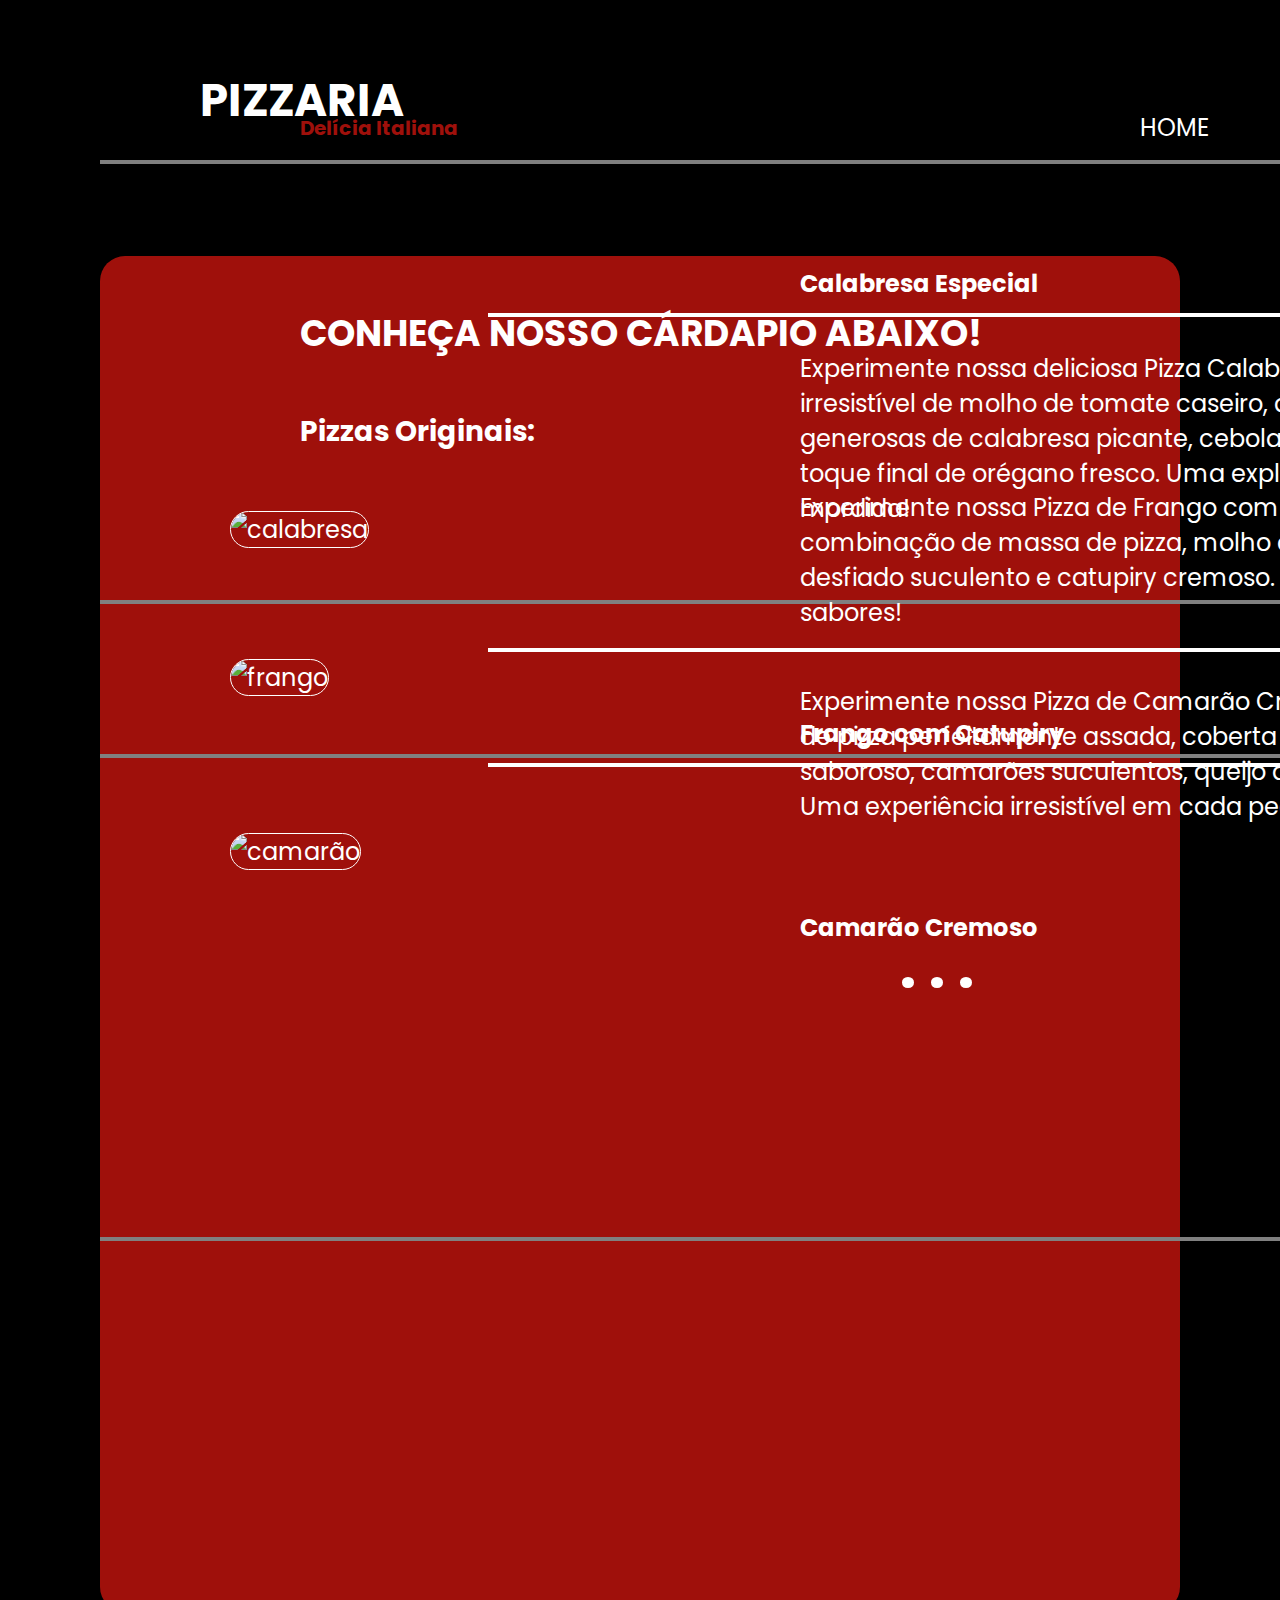
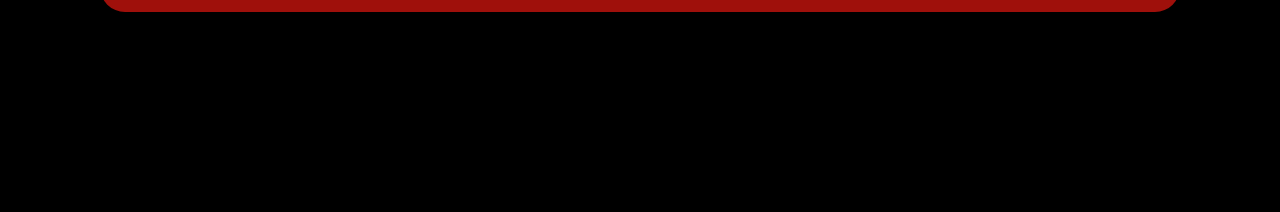
==== cardapio.html @ 20911234 "Add files via upload" ====
<!DOCTYPE html>
<html lang="pt-br">
<head>
    <meta charset="UTF-8">
    <meta name="viewport" content="width=device-width, initial-scale=1.0">
    <link rel="stylesheet" href="cardapio.css">
    <link rel="preconnect" href="https://fonts.gstatic.com" crossorigin>
<link href="https://fonts.googleapis.com/css2?family=Poppins:ital,wght@0,100;0,200;0,300;0,400;0,500;0,600;0,700;0,800;0,900;1,100;1,200;1,300;1,400;1,500;1,600;1,700;1,800;1,900&display=swap" rel="stylesheet">
    <title>Cardápio Delícia Italiana</title>
</head>
<body>
<div id="cardapio">
    <div class="header">
    <h2>PIZZARIA</h2>
    <h4>Delícia Italiana</h4>
    
    <a href="index.html" class="navegar">HOME</a>
    <a href="cardapio.html" class="navegar">CARDÁPIO</a>

    <a href="#" class="btn">Peça agora!</a>
    </div>

    <div id="pizzas">
        
        <h2 class="abaixo">CONHEÇA NOSSO CÁRDAPIO ABAIXO!</h2>

        <h3>Pizzas Originais:</h3>
        <img src="imagem/calabresa.jpg" alt="calabresa" class="bresa">
        <hr class="hr1">
        <div class="especial">
        <h4>Calabresa Especial</h4>
        <hr>
        <p>Experimente nossa deliciosa Pizza Calabresa Especial, uma combinação irresistível de molho de tomate caseiro, queijo mozzarella derretido, fatias generosas de calabresa picante, cebola fresca cortada em rodelas e um toque final de orégano fresco. Uma explosão de sabores em cada mordida!</p>
        </div>
        <hr class="hr2">
        <div class="frango">
        <h4> Frango com Catupiry</h4>
        <hr class="hr3">
        <img src="imagem/frango.png" alt="frango">
        <p>Experimente nossa Pizza de Frango com Catupiry! Uma deliciosa combinação de massa de pizza, molho de tomate artesanal, frango desfiado suculento e catupiry cremoso. Cada mordida é uma explosão de sabores!</p>
        <hr>
        </div>
        <div class="camarao">
        <h4>Camarão Cremoso</h4>
        <hr class="hr4">
        <img src="imagem/camarao.jpg" alt="camarão">
        <p>Experimente nossa Pizza de Camarão Cremoso! Com uma base de massa de pizza perfeitamente assada, coberta com um molho cremoso e saboroso, camarões suculentos, queijo derretido e temperos especiais. Uma experiência irresistível em cada pedaço!</p>
        <hr class="hr5">
        </div>
        <div class="continua">
        <h1>. . .</h1>
        </div>
    </div>
</div>
</body>
</html>
---- cardapio.css ----
body{
    background-color: black;
    color: white;
    font-family: "Poppins", sans-serif;
    font-size: 24px;
    margin: 0 auto;
}


.header > h2{
    color: white;
    position: relative;
    top: 30px;
    left: 200px;
    font-size: 45px;
}

.header > h4{
    color: #9F100B;
    position: relative;
    top: -30px;
    left: 300px;
    font-size: 20px;
}

a{
    text-decoration: none;
}

.navegar{
    color: white;
    position: relative;
    top: -100px;
    left: 1100px;
    font-size: 24px;
    margin: 40px;
}

.btn{
    border: 2px solid red;
    background: #9F100B;
    border-radius: 25px;
    padding: 10px;
    display: inline-block;
    color: white;
    position: relative;
    top: -100px;
    left: 1150px;
    font-size: 24px;
    border: 1px solid white;
}

.btn:hover{
    transform: scale(1.1);
}

.abaixo{
    position: relative;
    left: 200px;
    top: 50px;
}

#pizzas{
    background-color: #9F100B;
    margin: 100px;
    position: relative;
    top: -100px;
    border-radius: 25px;
    background-image: url(https://images.unsplash.com/photo-1585314062340-f1a5a7c9328d?q=80&w=1000&auto=format&fit=crop&ixlib=rb-4.0.3&ixid=M3wxMjA3fDB8MHxzZWFyY2h8NHx8Z3JleSUyMHRleHR1cmV8ZW58MHx8MHx8fDA%3D);
}

#pizzas > h3{
    position: relative;
    top: 70px;
    left: 200px;
}

.bresa{
    width: 500px;
    position: relative;
    top: 100px;
    left: 130px;
    border-radius: 20px;
    border: 1px solid white;
}

.especial h4 {
    position: relative;
    top: -230px;
    left: 700px;
}

.especial p {
    max-width: 900px;
    word-wrap: break-word;
    position: relative;
    top: -240px;
    left: 700px;
}

hr{
    border: 2px solid gray;
    width: 1600px;
}

.hr1{
    position: relative;
    top: -300px;
    size: 20px;
}

.especial hr {
    border: 2px solid white;
    width: 860px;
    position: relative;
    top: -250px;
    left: 280px;
}

.hr2{
    position: relative;
    top: -190px;
}

.frango h4{
    position: relative;
    top: -110px;
    left: 700px;
}

.frango img{
    border-radius: 20px;
    border: 1px solid white;
    width: 500px;
    position: relative;
    top: -250px;
    left: 130px;
}

.frango .hr3{
    border: 2px solid white;
    width: 860px;
    position: relative;
    top:-130px;
    left: 280px;
}

.frango p{
    max-width: 900px;
    word-wrap: break-word;
    position: relative;
    top: -480px;
    left: 700px;
}

.frango hr{
    position: relative;
    top: -380px;
}

.camarao h4{
    position: relative;
    top: -260px;
    left: 700px;
}

.camarao img{
    border-radius: 20px;
    border: 1px solid white;
    width: 500px;
    position: relative;
    top: -420px;
    left: 130px;
}

.camarao p{
    max-width: 900px;
    word-wrap: break-word;
    position: relative;
    top: -630px;
    left: 700px;
}

.hr5{
    border: 2px solid white;
    width: 860px;
    position: relative;
    top: -830px;
    left: 280px;
}

h1{
    position: relative;
    top: -600px;
    left: 800px;
    font-size: 60px
}
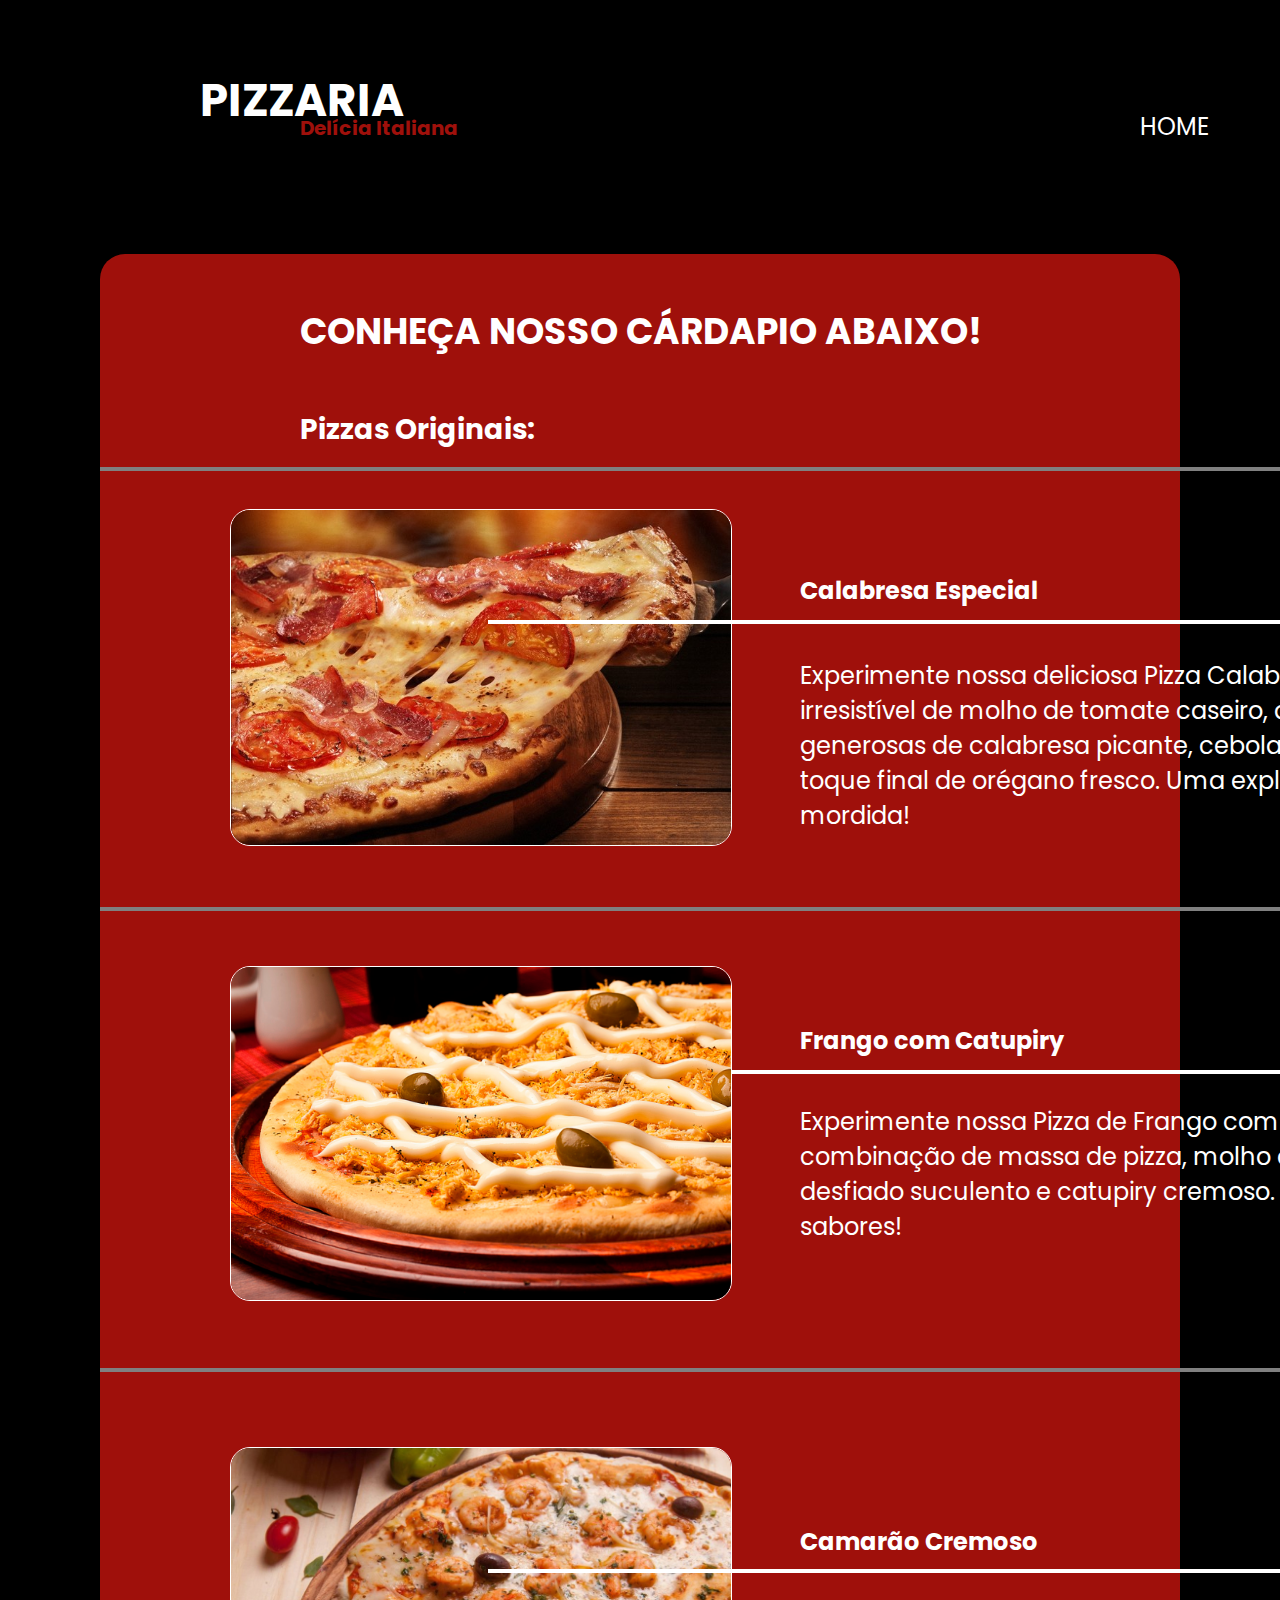
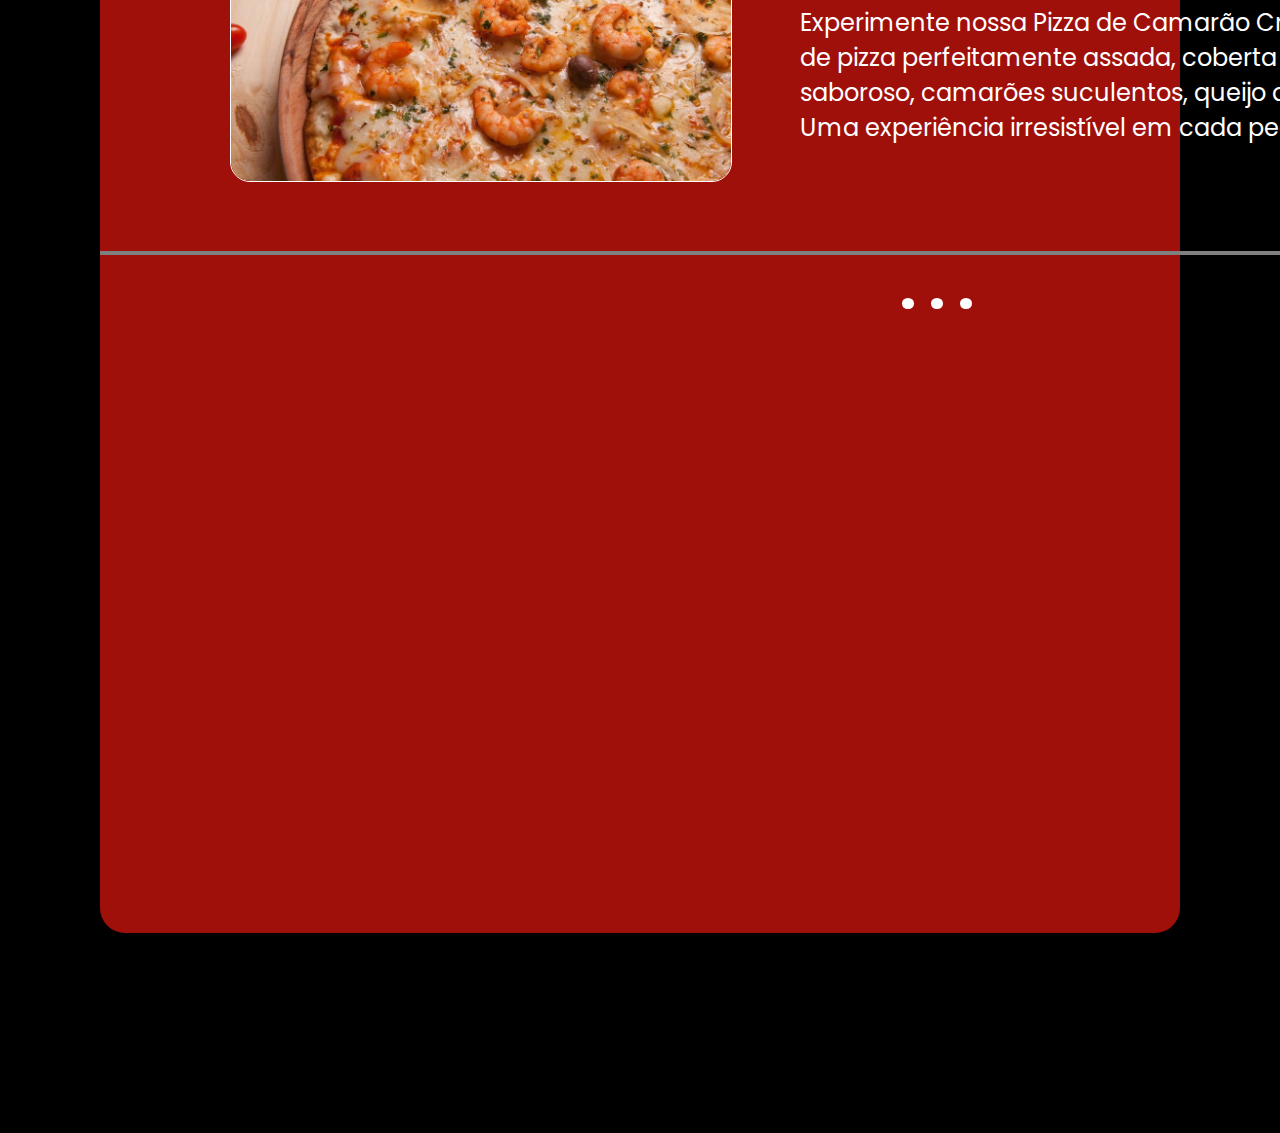
==== commit bbc57578: "Add files via upload" ====
--- a/cardapio.html
+++ b/cardapio.html
@@ -25,7 +25,7 @@
         <h2 class="abaixo">CONHEÇA NOSSO CÁRDAPIO ABAIXO!</h2>
 
         <h3>Pizzas Originais:</h3>
-        <img src="imagem/calabresa.jpg" alt="calabresa" class="bresa">
+        <img src="calabresa.jpg" alt="calabresa" class="bresa">
         <hr class="hr1">
         <div class="especial">
         <h4>Calabresa Especial</h4>
@@ -36,14 +36,14 @@
         <div class="frango">
         <h4> Frango com Catupiry</h4>
         <hr class="hr3">
-        <img src="imagem/frango.png" alt="frango">
+        <img src="frango.png" alt="frango">
         <p>Experimente nossa Pizza de Frango com Catupiry! Uma deliciosa combinação de massa de pizza, molho de tomate artesanal, frango desfiado suculento e catupiry cremoso. Cada mordida é uma explosão de sabores!</p>
         <hr>
         </div>
         <div class="camarao">
         <h4>Camarão Cremoso</h4>
         <hr class="hr4">
-        <img src="imagem/camarao.jpg" alt="camarão">
+        <img src="camarao.jpg" alt="camarão">
         <p>Experimente nossa Pizza de Camarão Cremoso! Com uma base de massa de pizza perfeitamente assada, coberta com um molho cremoso e saboroso, camarões suculentos, queijo derretido e temperos especiais. Uma experiência irresistível em cada pedaço!</p>
         <hr class="hr5">
         </div>
--- a/cardapio.css
+++ b/cardapio.css
@@ -37,7 +37,6 @@
 }
 
 .btn{
-    border: 2px solid red;
     background: #9F100B;
     border-radius: 25px;
     padding: 10px;
@@ -47,7 +46,7 @@
     top: -100px;
     left: 1150px;
     font-size: 24px;
-    border: 1px solid white;
+    transition: 0.3s;
 }
 
 .btn:hover{
